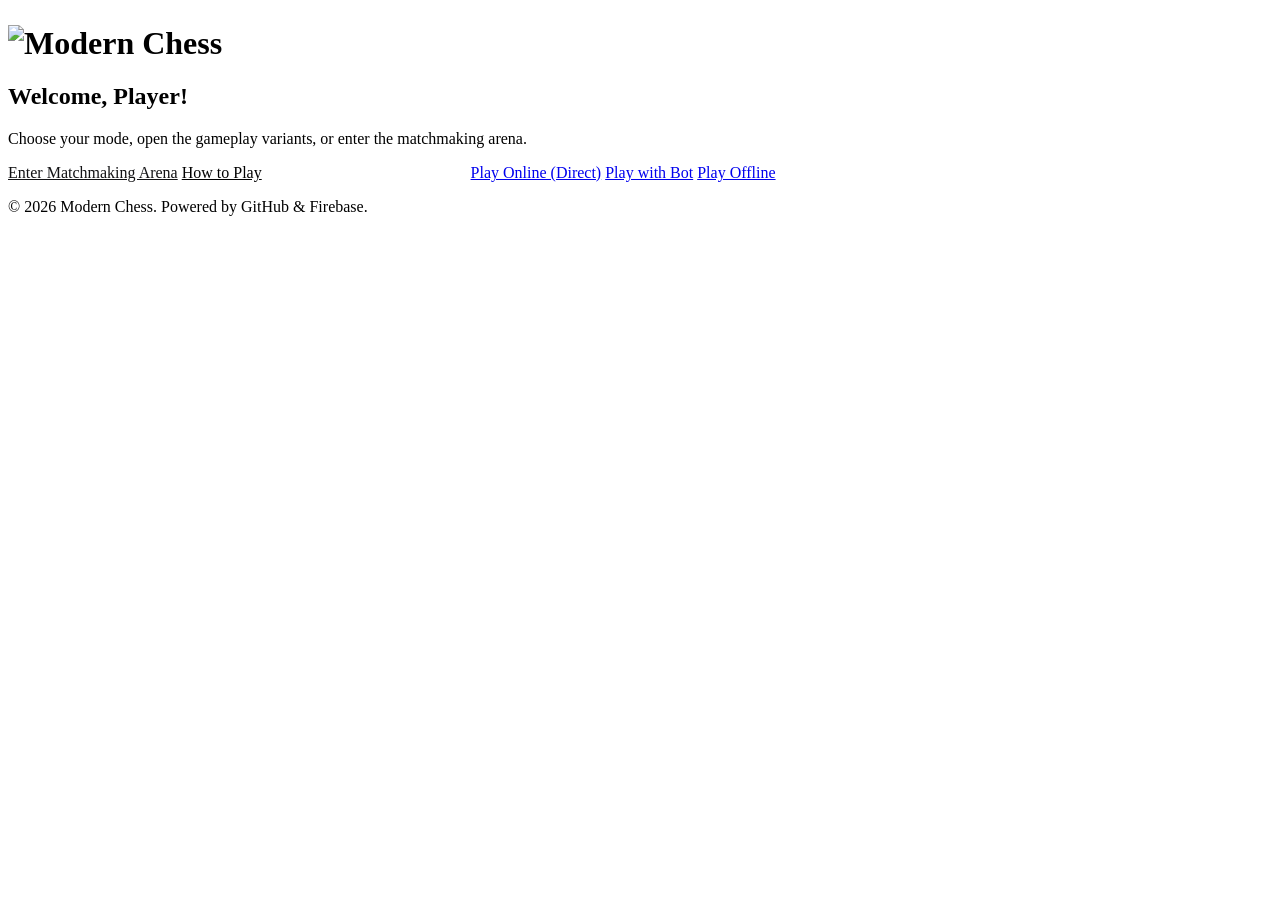
==== index.html @ c065ce04 "Update index.html" ====
<!DOCTYPE html>
<html lang="en">
<head>
    <meta charset="UTF-8">
    <meta name="viewport" content="width=device-width, initial-scale=1.0">
    <title>Modern Chess Hub</title>
    <link rel="stylesheet" href="style.css">
    <link href="https://fonts.googleapis.com/css2?family=Press+Start+2P&family=Poppins:wght@400;600;700&display=swap" rel="stylesheet">
</head>
<body>

    <div class="container" style="max-width: 800px;">
        <!-- Header / Navigation -->
        <header>
            <h1 class="logo">
                <img src="https://raw.githubusercontent.com/ModernChess/assets-images/main/mchess.png" alt="Modern Chess" style="height: 35px; vertical-align: middle; object-fit: contain;">
            </h1>
        </header>

        <!-- Main Content Area -->
        <main>
            <section id="home-section" class="tab-content active">
                <div class="welcome-box">
                    <h2 id="homeWelcomeTitle">Welcome, Player!</h2>
                    <p>Choose your mode, open the gameplay variants, or enter the matchmaking arena.</p>
                    
                    <!-- Designated Game Links & Store Link (Includes How to Play pointing to tutorial.html) -->
                    <div class="cta-buttons">
                        <a href="game.html" class="btn primary-btn" style="background: var(--secondary); color: #121214;">Enter Matchmaking Arena</a>
                        <a href="tutorial.html" class="btn outline-btn" style="border-color: var(--secondary); color: var(--secondary);">How to Play</a>
                        <a href="shop.html" class="btn primary-btn" style="background: var(--primary); color: #fff;">Buy Game Boards (New Store)</a>
                        <a href="https://modernchess.github.io/online" target="_blank" class="btn outline-btn">Play Online (Direct)</a>
                        <a href="https://modernchess.github.io/bot" target="_blank" class="btn outline-btn">Play with Bot</a>
                        <a href="https://modernchess.github.io/offline" target="_blank" class="btn outline-btn">Play Offline</a>
                    </div>
                </div>
            </section>
        </main>

        <footer>
            <p>&copy; 2026 Modern Chess. Powered by GitHub & Firebase.</p>
        </footer>
    </div>

    <!-- Advanced Floating Logger System Integration -->
    <script type="module" src="logger.js"></script>

    <!-- Session Script -->
    <script>
        document.addEventListener('DOMContentLoaded', () => {
            const savedUser = localStorage.getItem('arena_chess_user');
            const savedAvatar = localStorage.getItem('arena_chess_avatar') || '😀';
            const welcomeTitle = document.getElementById('homeWelcomeTitle');

            if (savedUser && welcomeTitle) {
                welcomeTitle.innerHTML = `Welcome, <span style="vertical-align: middle; margin-right: 2px;">${savedAvatar}</span> ${savedUser}!`;
            }
        });
    </script>
</body>
</html>
---- style.css ----
bdbdhddhh
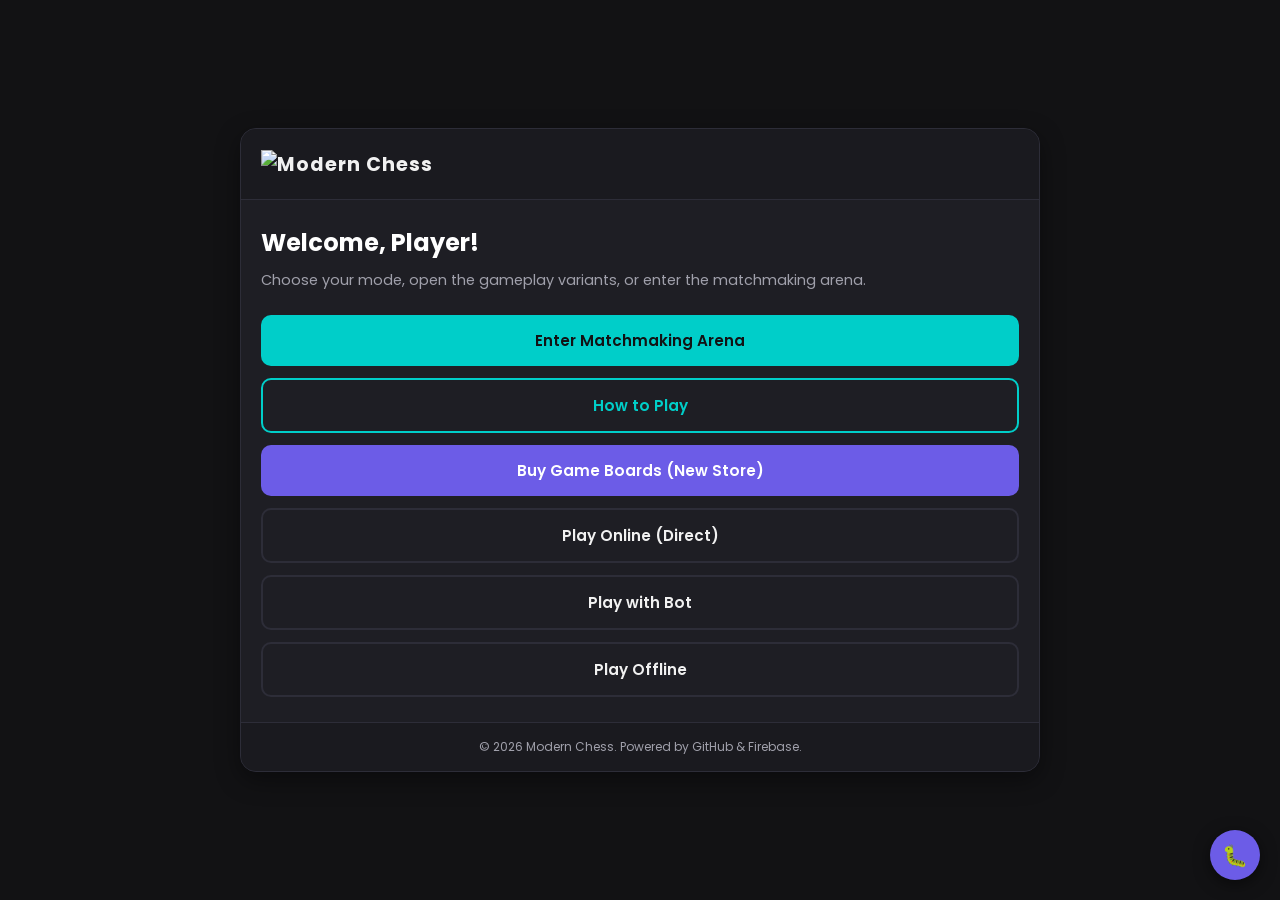
==== commit b4dad16a: "Update index.html" ====
--- a/index.html
+++ b/index.html
@@ -30,8 +30,8 @@
                         <a href="tutorial.html" class="btn outline-btn" style="border-color: var(--secondary); color: var(--secondary);">How to Play</a>
                         <a href="shop.html" class="btn primary-btn" style="background: var(--primary); color: #fff;">Buy Game Boards (New Store)</a>
                         <a href="https://modernchess.github.io/online" target="_blank" class="btn outline-btn">Play Online (Direct)</a>
-                        <a href="https://modernchess.github.io/bot" target="_blank" class="btn outline-btn">Play with Bot</a>
-                        <a href="https://modernchess.github.io/offline" target="_blank" class="btn outline-btn">Play Offline</a>
+                        <a href="https://modernchess.github.io/bot1" target="_blank" class="btn outline-btn">Play with Bot</a>
+                        <a href="https://modernchess.github.io/new" target="_blank" class="btn outline-btn">Play Offline</a>
                     </div>
                 </div>
             </section>
--- a/style.css
+++ b/style.css
@@ -1 +1,264 @@
-bdbdhddhh+/* CSS Reset & Variables */
+* {
+    margin: 0;
+    padding: 0;
+    box-sizing: border-box;
+    font-family: 'Poppins', sans-serif;
+}
+
+:root {
+    --bg-color: #121214;
+    --card-bg: #1e1e24;
+    --text-color: #f1f1f1;
+    --text-muted: #a0a0ab;
+    --primary: #6c5ce7;
+    --primary-hover: #5b4cc4;
+    --secondary: #00cec9;
+    --accent: #ff7675;
+    --border-color: #2d2d38;
+}
+
+body {
+    background-color: var(--bg-color);
+    color: var(--text-color);
+    min-height: 100vh;
+    display: flex;
+    justify-content: center;
+    align-items: center;
+    padding: 15px;
+}
+
+.container {
+    width: 100%;
+    max-width: 480px; /* Perfect for mobile and framed desktop */
+    background: var(--card-bg);
+    border-radius: 16px;
+    box-shadow: 0 8px 24px rgba(0, 0, 0, 0.4);
+    border: 1px solid var(--border-color);
+    display: flex;
+    flex-direction: column;
+    overflow: hidden;
+    position: relative;
+}
+
+/* Header & Navigation */
+header {
+    display: flex;
+    justify-content: space-between;
+    align-items: center;
+    padding: 20px;
+    border-bottom: 1px solid var(--border-color);
+    background: rgba(25, 25, 30, 0.8);
+}
+
+.logo {
+    font-size: 1.2rem;
+    font-weight: 700;
+    letter-spacing: 1px;
+}
+
+.logo span {
+    color: var(--primary);
+}
+
+/* Collapsible Hamburger Menu */
+.menu-container {
+    position: relative;
+}
+
+.menu-toggle {
+    background: none;
+    border: none;
+    color: var(--text-color);
+    font-size: 1.5rem;
+    cursor: pointer;
+    padding: 5px 10px;
+    border-radius: 8px;
+    background-color: rgba(255, 255, 30, 0.05);
+    transition: background 0.2s;
+}
+
+.menu-toggle:active {
+    background-color: rgba(255, 255, 255, 0.15);
+}
+
+.dropdown-menu {
+    position: absolute;
+    top: 45px;
+    right: 0;
+    background: var(--card-bg);
+    border: 1px solid var(--border-color);
+    border-radius: 10px;
+    box-shadow: 0 6px 16px rgba(0, 0, 0, 0.5);
+    width: 160px;
+    display: none; /* Hidden by default */
+    flex-direction: column;
+    padding: 8px;
+    z-index: 100;
+}
+
+.dropdown-menu.show {
+    display: flex; /* Triggered via JS toggle class */
+}
+
+.nav-btn {
+    background: none;
+    border: none;
+    color: var(--text-muted);
+    text-align: left;
+    padding: 10px 12px;
+    font-size: 0.95rem;
+    font-weight: 500;
+    border-radius: 6px;
+    cursor: pointer;
+    transition: all 0.2s;
+}
+
+.nav-btn:hover, .nav-btn.active {
+    background: var(--primary);
+    color: #fff;
+}
+
+/* Main Sections / Tabs */
+main {
+    padding: 25px 20px;
+    flex-grow: 1;
+}
+
+.tab-content {
+    display: none; /* Hidden by default */
+}
+
+.tab-content.active {
+    display: block; /* Shown when active */
+    animation: fadeIn 0.3s ease-in-out;
+}
+
+@keyframes fadeIn {
+    from { opacity: 0; transform: translateY(5px); }
+    to { opacity: 1; transform: translateY(0); }
+}
+
+/* Welcome Box & Buttons */
+.welcome-box h2 {
+    font-size: 1.5rem;
+    margin-bottom: 10px;
+    color: #fff;
+}
+
+.welcome-box p {
+    color: var(--text-muted);
+    font-size: 0.9rem;
+    margin-bottom: 25px;
+    line-height: 1.4;
+}
+
+.cta-buttons {
+    display: flex;
+    flex-direction: column;
+    gap: 12px;
+}
+
+/* Common Button Styles */
+.btn {
+    display: block;
+    width: 100%;
+    padding: 14px;
+    text-align: center;
+    border-radius: 10px;
+    font-weight: 600;
+    text-decoration: none;
+    font-size: 0.95rem;
+    cursor: pointer;
+    transition: transform 0.1s, background-color 0.2s;
+    border: none;
+}
+
+.btn:active {
+    transform: scale(0.98);
+}
+
+.primary-btn {
+    background-color: var(--primary);
+    color: #fff;
+}
+
+.primary-btn:hover {
+    background-color: var(--primary-hover);
+}
+
+.secondary-btn {
+    background-color: var(--secondary);
+    color: #121214;
+}
+
+.outline-btn {
+    background-color: transparent;
+    border: 2px solid var(--border-color);
+    color: var(--text-color);
+}
+
+.outline-btn:hover {
+    border-color: var(--text-muted);
+}
+
+/* Rules Section */
+.rules-box h2 {
+    font-size: 1.3rem;
+    margin-bottom: 15px;
+}
+
+.rules-list {
+    list-style: none;
+    display: flex;
+    flex-direction: column;
+    gap: 10px;
+    margin-bottom: 20px;
+}
+
+.rules-list li {
+    display: flex;
+    align-items: flex-start;
+    gap: 10px;
+    color: var(--text-muted);
+    font-size: 0.9rem;
+    line-height: 1.4;
+}
+
+.rules-list li span {
+    background: rgba(108, 92, 231, 0.2);
+    color: var(--primary);
+    width: 22px;
+    height: 22px;
+    border-radius: 50%;
+    display: flex;
+    align-items: center;
+    justify-content: center;
+    font-size: 0.75rem;
+    font-weight: bold;
+    flex-shrink: 0;
+}
+
+/* Video Wrapper */
+.video-container h3 {
+    font-size: 1rem;
+    margin-bottom: 8px;
+    color: var(--text-color);
+}
+
+.video-wrapper video {
+    width: 100%;
+    border-radius: 8px;
+    border: 1px solid var(--border-color);
+    background: #000;
+}
+
+/* Footer */
+footer {
+    text-align: center;
+    padding: 15px;
+    font-size: 0.75rem;
+    color: var(--text-muted);
+    border-top: 1px solid var(--border-color);
+    background: rgba(25, 25, 30, 0.8);
+}
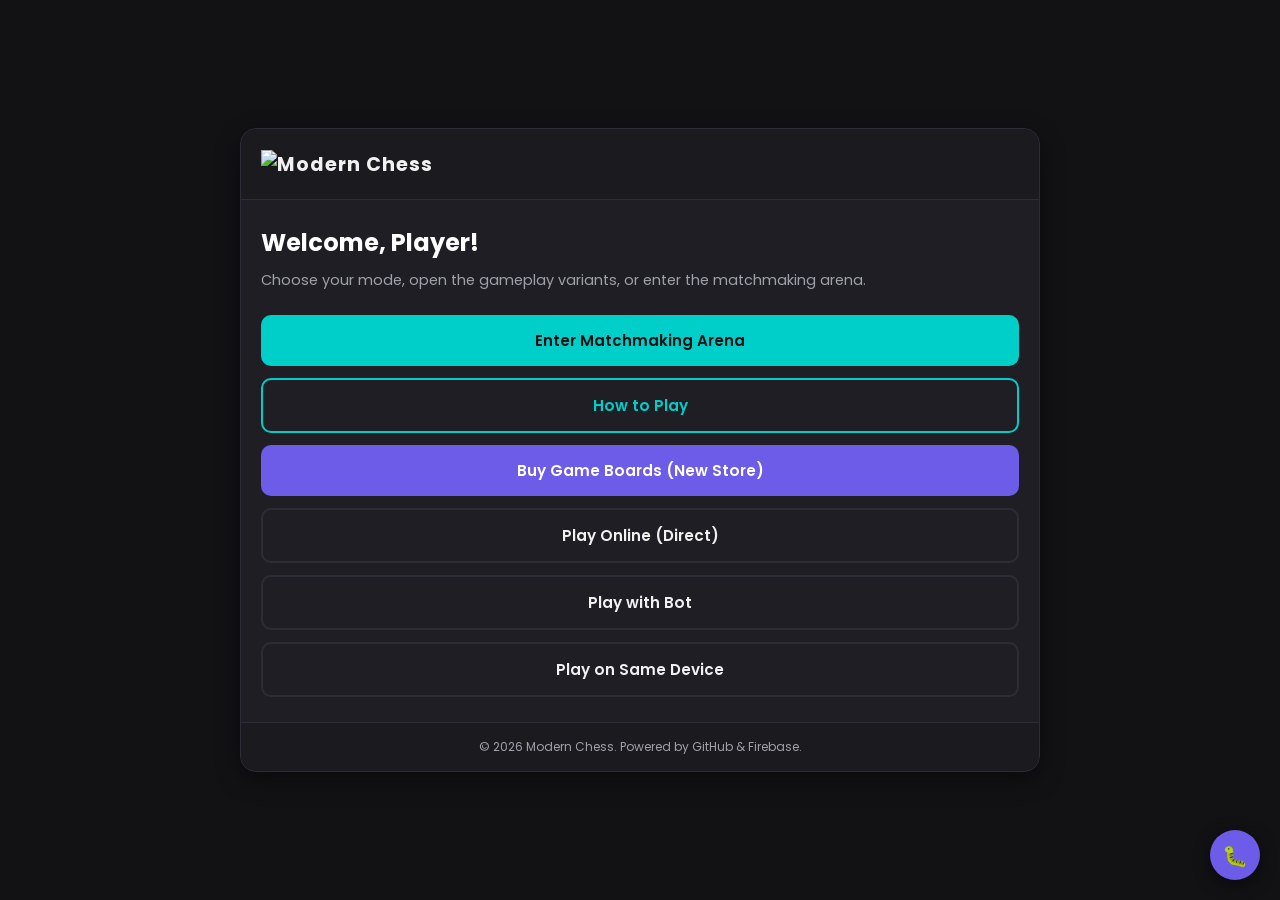
==== commit a1970b6f: "Update index.html" ====
--- a/index.html
+++ b/index.html
@@ -31,7 +31,7 @@
                         <a href="shop.html" class="btn primary-btn" style="background: var(--primary); color: #fff;">Buy Game Boards (New Store)</a>
                         <a href="https://modernchess.github.io/online" target="_blank" class="btn outline-btn">Play Online (Direct)</a>
                         <a href="https://modernchess.github.io/bot1" target="_blank" class="btn outline-btn">Play with Bot</a>
-                        <a href="https://modernchess.github.io/new" target="_blank" class="btn outline-btn">Play Offline</a>
+                        <a href="https://modernchess.github.io/new" target="_blank" class="btn outline-btn">Play on Same Device</a>
                     </div>
                 </div>
             </section>
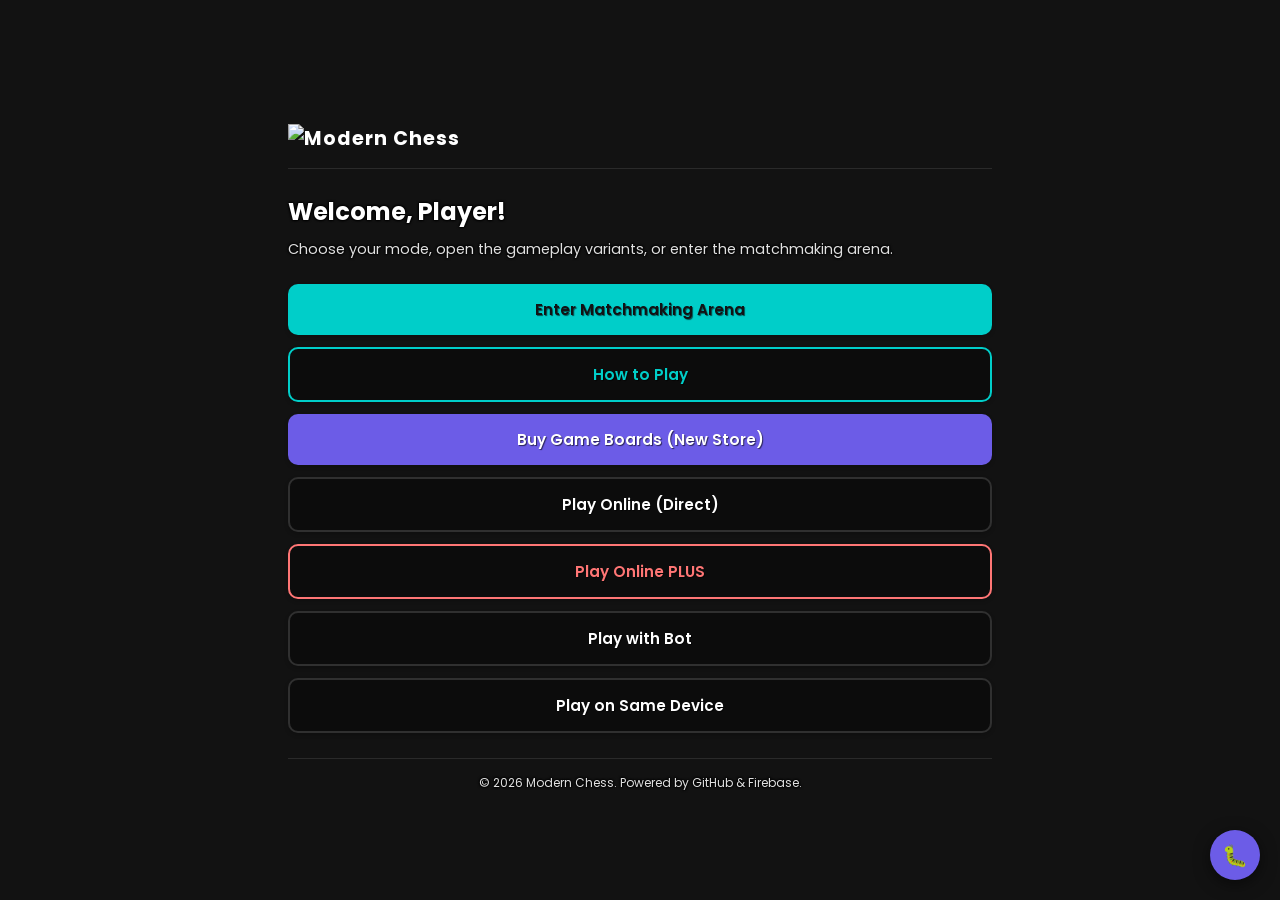
==== commit d39e911a: "Update index.html" ====
--- a/index.html
+++ b/index.html
@@ -30,6 +30,7 @@
                         <a href="tutorial.html" class="btn outline-btn" style="border-color: var(--secondary); color: var(--secondary);">How to Play</a>
                         <a href="shop.html" class="btn primary-btn" style="background: var(--primary); color: #fff;">Buy Game Boards (New Store)</a>
                         <a href="https://modernchess.github.io/online" target="_blank" class="btn outline-btn">Play Online (Direct)</a>
+                        <a href="https://modernchess.github.io/onlineplus" target="_blank" class="btn outline-btn" style="border-color: var(--accent); color: var(--accent);">Play Online PLUS</a>
                         <a href="https://modernchess.github.io/bot1" target="_blank" class="btn outline-btn">Play with Bot</a>
                         <a href="https://modernchess.github.io/new" target="_blank" class="btn outline-btn">Play on Same Device</a>
                     </div>
--- a/style.css
+++ b/style.css
@@ -7,15 +7,22 @@
 }
 
 :root {
-    --bg-color: #121214;
+    --bg-color: #121212;
     --card-bg: #1e1e24;
-    --text-color: #f1f1f1;
-    --text-muted: #a0a0ab;
+    --text-color: #ffffff;
+    --text-muted: #e0e0e0;
     --primary: #6c5ce7;
     --primary-hover: #5b4cc4;
     --secondary: #00cec9;
     --accent: #ff7675;
-    --border-color: #2d2d38;
+    --border-color: transparent;
+    
+    /* UI Background & Immersive Background Assets */
+    --repo-base-url: 'https://raw.githubusercontent.com/ModernChess/assets-images/main/';
+    --bg-image: url('https://raw.githubusercontent.com/ModernChess/assets-images/main/background.jpg'); 
+    --ui-bg-image: url('https://raw.githubusercontent.com/ModernChess/assets-images/main/uiback.png');
+    
+    --text-shadow: 1px 1px 2px rgba(0, 0, 0, 0.8), -1px -1px 2px rgba(0, 0, 0, 0.8), 1px -1px 2px rgba(0, 0, 0, 0.8), -1px 1px 2px rgba(0, 0, 0, 0.8);
 }
 
 body {
@@ -26,19 +33,50 @@
     justify-content: center;
     align-items: center;
     padding: 15px;
+    position: relative;
+    overflow-x: hidden;
+}
+
+/* Immersive Background Blur & Gradient Overlay */
+body::before {
+    content: '';
+    position: fixed;
+    top: 0;
+    left: 0;
+    width: 100vw;
+    height: 100vh;
+    background: linear-gradient(rgba(18, 18, 18, 0.5), rgba(18, 18, 18, 0.5)), var(--bg-image);
+    background-size: cover;
+    background-position: center;
+    background-repeat: no-repeat;
+    filter: blur(5px);
+    transform: scale(1.05);
+    z-index: -1;
 }
 
 .container {
     width: 100%;
-    max-width: 480px; /* Perfect for mobile and framed desktop */
-    background: var(--card-bg);
+    max-width: 480px; 
+    background: var(--ui-bg-image);
+    background-size: 100% 100%;
+    background-position: center;
+    background-repeat: no-repeat;
     border-radius: 16px;
-    box-shadow: 0 8px 24px rgba(0, 0, 0, 0.4);
-    border: 1px solid var(--border-color);
+    box-shadow: none; /* Removed shadow outline to clear glass-like artifacting */
+    border: none;
     display: flex;
     flex-direction: column;
     overflow: hidden;
     position: relative;
+    padding: 24px;
+}
+
+@media (min-width: 1024px) {
+    .container {
+        max-width: 650px;
+        padding: 40px 48px;
+        border-radius: 20px;
+    }
 }
 
 /* Header & Navigation */
@@ -46,9 +84,10 @@
     display: flex;
     justify-content: space-between;
     align-items: center;
-    padding: 20px;
-    border-bottom: 1px solid var(--border-color);
-    background: rgba(25, 25, 30, 0.8);
+    padding: 15px 0;
+    border-bottom: 1px solid rgba(255, 255, 255, 0.1);
+    background: transparent;
+    margin-bottom: 15px;
 }
 
 .logo {
@@ -67,14 +106,13 @@
 }
 
 .menu-toggle {
-    background: none;
+    background: rgba(255, 255, 255, 0.05);
     border: none;
     color: var(--text-color);
     font-size: 1.5rem;
     cursor: pointer;
     padding: 5px 10px;
     border-radius: 8px;
-    background-color: rgba(255, 255, 30, 0.05);
     transition: background 0.2s;
 }
 
@@ -86,19 +124,19 @@
     position: absolute;
     top: 45px;
     right: 0;
-    background: var(--card-bg);
-    border: 1px solid var(--border-color);
+    background: rgba(20, 20, 24, 0.95);
+    border: 1px solid rgba(255, 255, 255, 0.1);
     border-radius: 10px;
     box-shadow: 0 6px 16px rgba(0, 0, 0, 0.5);
     width: 160px;
-    display: none; /* Hidden by default */
+    display: none; 
     flex-direction: column;
     padding: 8px;
     z-index: 100;
 }
 
 .dropdown-menu.show {
-    display: flex; /* Triggered via JS toggle class */
+    display: flex; 
 }
 
 .nav-btn {
@@ -121,16 +159,16 @@
 
 /* Main Sections / Tabs */
 main {
-    padding: 25px 20px;
+    padding: 10px 0;
     flex-grow: 1;
 }
 
 .tab-content {
-    display: none; /* Hidden by default */
+    display: none; 
 }
 
 .tab-content.active {
-    display: block; /* Shown when active */
+    display: block; 
     animation: fadeIn 0.3s ease-in-out;
 }
 
@@ -143,7 +181,8 @@
 .welcome-box h2 {
     font-size: 1.5rem;
     margin-bottom: 10px;
-    color: #fff;
+    color: var(--text-color);
+    text-shadow: var(--text-shadow);
 }
 
 .welcome-box p {
@@ -151,6 +190,7 @@
     font-size: 0.9rem;
     margin-bottom: 25px;
     line-height: 1.4;
+    text-shadow: var(--text-shadow);
 }
 
 .cta-buttons {
@@ -172,6 +212,8 @@
     cursor: pointer;
     transition: transform 0.1s, background-color 0.2s;
     border: none;
+    text-shadow: 1px 1px 1px rgba(0, 0, 0, 0.6);
+    box-shadow: 0 2px 4px rgba(0, 0, 0, 0.2);
 }
 
 .btn:active {
@@ -193,19 +235,22 @@
 }
 
 .outline-btn {
-    background-color: transparent;
-    border: 2px solid var(--border-color);
+    background-color: rgba(0, 0, 0, 0.3);
+    border: 2px solid rgba(255, 255, 255, 0.15);
     color: var(--text-color);
 }
 
 .outline-btn:hover {
     border-color: var(--text-muted);
+    background-color: rgba(0, 0, 0, 0.5);
 }
 
 /* Rules Section */
 .rules-box h2 {
     font-size: 1.3rem;
     margin-bottom: 15px;
+    color: var(--text-color);
+    text-shadow: var(--text-shadow);
 }
 
 .rules-list {
@@ -223,6 +268,7 @@
     color: var(--text-muted);
     font-size: 0.9rem;
     line-height: 1.4;
+    text-shadow: var(--text-shadow);
 }
 
 .rules-list li span {
@@ -244,21 +290,24 @@
     font-size: 1rem;
     margin-bottom: 8px;
     color: var(--text-color);
+    text-shadow: var(--text-shadow);
 }
 
 .video-wrapper video {
     width: 100%;
     border-radius: 8px;
-    border: 1px solid var(--border-color);
+    border: 1px solid rgba(255, 255, 255, 0.15);
     background: #000;
 }
 
 /* Footer */
 footer {
     text-align: center;
-    padding: 15px;
+    padding: 15px 0 0 0;
     font-size: 0.75rem;
     color: var(--text-muted);
-    border-top: 1px solid var(--border-color);
-    background: rgba(25, 25, 30, 0.8);
-}+    border-top: 1px solid rgba(255, 255, 255, 0.1);
+    background: transparent;
+    margin-top: 15px;
+    text-shadow: var(--text-shadow);
+}
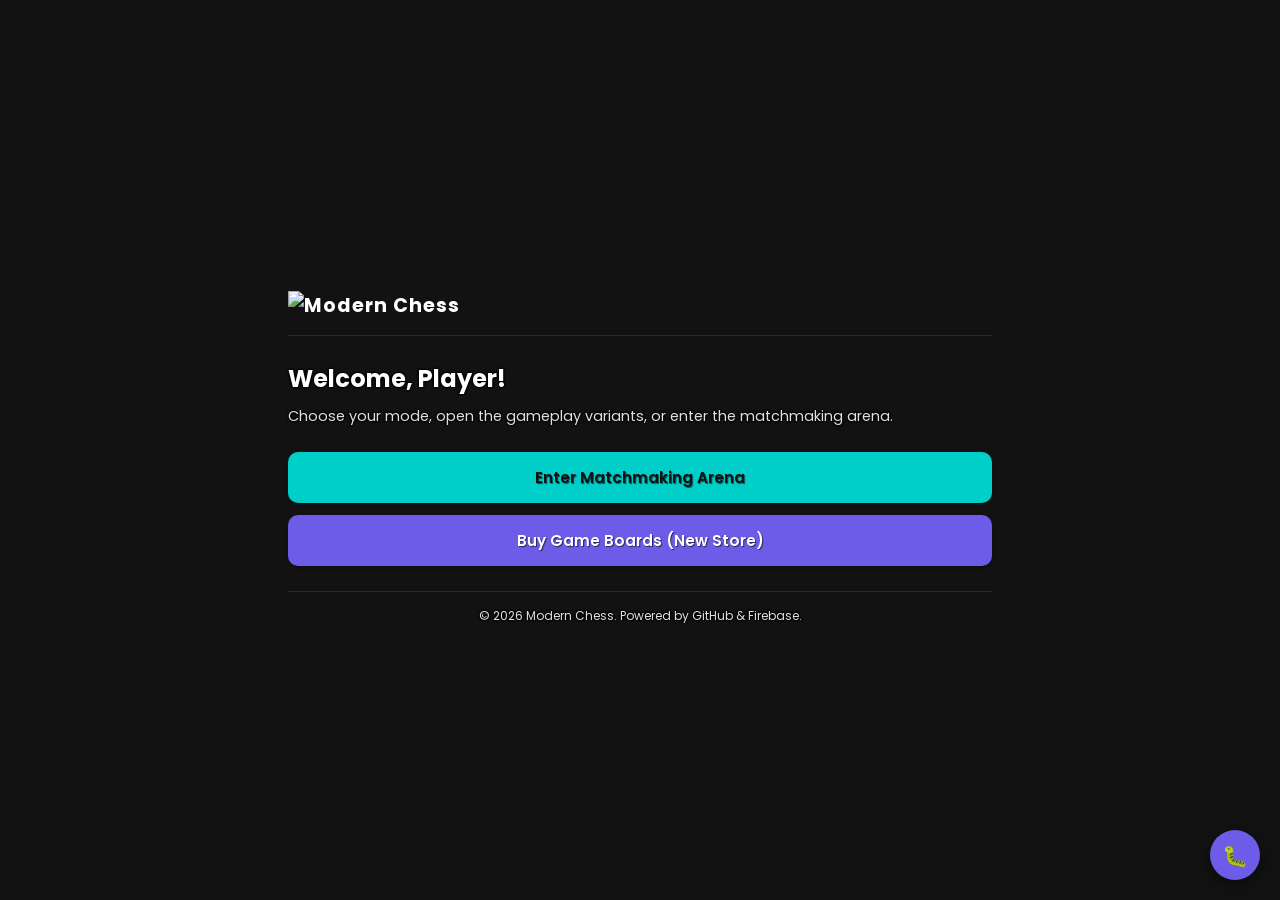
==== commit 55a56426: "Update index.html" ====
--- a/index.html
+++ b/index.html
@@ -24,15 +24,10 @@
                     <h2 id="homeWelcomeTitle">Welcome, Player!</h2>
                     <p>Choose your mode, open the gameplay variants, or enter the matchmaking arena.</p>
                     
-                    <!-- Designated Game Links & Store Link (Includes How to Play pointing to tutorial.html) -->
+                    <!-- Designated Game Links & Store Link -->
                     <div class="cta-buttons">
                         <a href="game.html" class="btn primary-btn" style="background: var(--secondary); color: #121214;">Enter Matchmaking Arena</a>
-                        <a href="tutorial.html" class="btn outline-btn" style="border-color: var(--secondary); color: var(--secondary);">How to Play</a>
                         <a href="shop.html" class="btn primary-btn" style="background: var(--primary); color: #fff;">Buy Game Boards (New Store)</a>
-                        <a href="https://modernchess.github.io/online" target="_blank" class="btn outline-btn">Play Online (Direct)</a>
-                        <a href="https://modernchess.github.io/onlineplus" target="_blank" class="btn outline-btn" style="border-color: var(--accent); color: var(--accent);">Play Online PLUS</a>
-                        <a href="https://modernchess.github.io/bot1" target="_blank" class="btn outline-btn">Play with Bot</a>
-                        <a href="https://modernchess.github.io/new" target="_blank" class="btn outline-btn">Play on Same Device</a>
                     </div>
                 </div>
             </section>
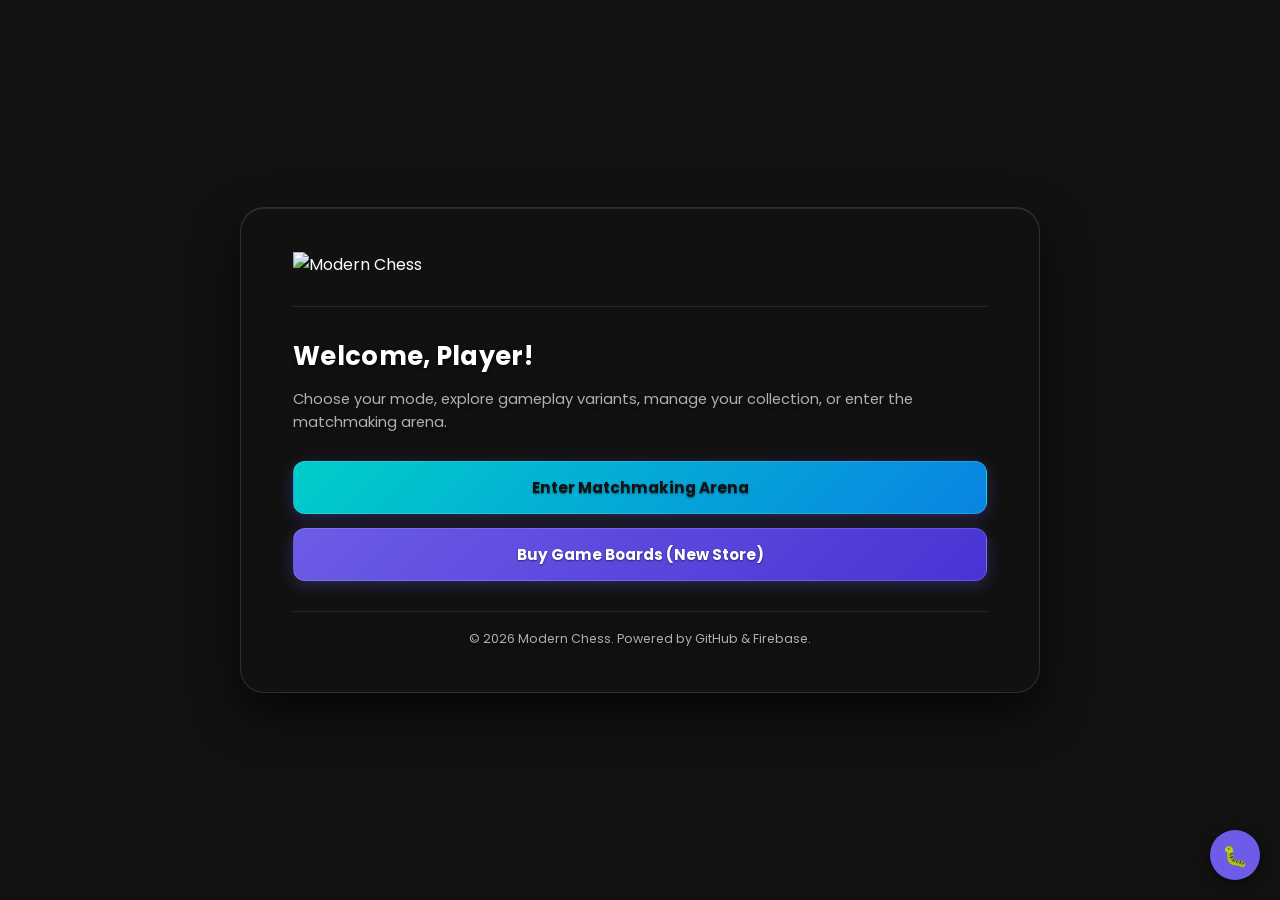
==== commit 021b65df: "Update index.html" ====
--- a/index.html
+++ b/index.html
@@ -4,17 +4,18 @@
     <meta charset="UTF-8">
     <meta name="viewport" content="width=device-width, initial-scale=1.0">
     <title>Modern Chess Hub</title>
+    <!-- Linked to style.css as requested -->
     <link rel="stylesheet" href="style.css">
-    <link href="https://fonts.googleapis.com/css2?family=Press+Start+2P&family=Poppins:wght@400;600;700&display=swap" rel="stylesheet">
+    <link href="https://fonts.googleapis.com/css2?family=Fredoka:wght@400;600;700&family=Poppins:wght@400;600;700&display=swap" rel="stylesheet">
 </head>
 <body>
 
     <div class="container" style="max-width: 800px;">
-        <!-- Header / Navigation -->
+        <!-- Header / Navigation (Plus badge removed) -->
         <header>
-            <h1 class="logo">
-                <img src="https://raw.githubusercontent.com/ModernChess/assets-images/main/mchess.png" alt="Modern Chess" style="height: 35px; vertical-align: middle; object-fit: contain;">
-            </h1>
+            <div style="display: flex; align-items: center; gap: 12px;">
+                <img src="https://raw.githubusercontent.com/ModernChess/assets-images/main/mchess.png" alt="Modern Chess" style="height: 38px; vertical-align: middle; object-fit: contain; filter: drop-shadow(0 2px 8px rgba(0,0,0,0.5);">
+            </div>
         </header>
 
         <!-- Main Content Area -->
@@ -22,12 +23,12 @@
             <section id="home-section" class="tab-content active">
                 <div class="welcome-box">
                     <h2 id="homeWelcomeTitle">Welcome, Player!</h2>
-                    <p>Choose your mode, open the gameplay variants, or enter the matchmaking arena.</p>
+                    <p>Choose your mode, explore gameplay variants, manage your collection, or enter the matchmaking arena.</p>
                     
                     <!-- Designated Game Links & Store Link -->
                     <div class="cta-buttons">
-                        <a href="game.html" class="btn primary-btn" style="background: var(--secondary); color: #121214;">Enter Matchmaking Arena</a>
-                        <a href="shop.html" class="btn primary-btn" style="background: var(--primary); color: #fff;">Buy Game Boards (New Store)</a>
+                        <a href="game.html" class="btn primary-btn" style="background: var(--secondary-gradient); color: #121214; font-weight: 700;">Enter Matchmaking Arena</a>
+                        <a href="shop.html" class="btn primary-btn" style="background: var(--primary-gradient); color: #fff; font-weight: 700;">Buy Game Boards (New Store)</a>
                     </div>
                 </div>
             </section>
--- a/style.css
+++ b/style.css
@@ -3,26 +3,46 @@
     margin: 0;
     padding: 0;
     box-sizing: border-box;
-    font-family: 'Poppins', sans-serif;
+    font-family: 'Poppins', 'Fredoka', sans-serif;
 }
 
 :root {
     --bg-color: #121212;
-    --card-bg: #1e1e24;
+    --card-bg: rgba(18, 18, 18, 0.65);
     --text-color: #ffffff;
-    --text-muted: #e0e0e0;
+    --text-muted: #b0b0b0;
     --primary: #6c5ce7;
     --primary-hover: #5b4cc4;
+    --primary-gradient: linear-gradient(135deg, #6c5ce7, #4834d4);
     --secondary: #00cec9;
+    --secondary-gradient: linear-gradient(135deg, #00cec9, #0984e3);
     --accent: #ff7675;
-    --border-color: transparent;
+    --border-color: rgba(255, 255, 255, 0.12);
     
     /* UI Background & Immersive Background Assets */
     --repo-base-url: 'https://raw.githubusercontent.com/ModernChess/assets-images/main/';
     --bg-image: url('https://raw.githubusercontent.com/ModernChess/assets-images/main/background.jpg'); 
     --ui-bg-image: url('https://raw.githubusercontent.com/ModernChess/assets-images/main/uiback.png');
     
-    --text-shadow: 1px 1px 2px rgba(0, 0, 0, 0.8), -1px -1px 2px rgba(0, 0, 0, 0.8), 1px -1px 2px rgba(0, 0, 0, 0.8), -1px 1px 2px rgba(0, 0, 0, 0.8);
+    --text-shadow: 0 2px 4px rgba(0, 0, 0, 0.6);
+}
+
+/* Custom Sleek Scrollbars */
+::-webkit-scrollbar {
+    width: 6px;
+    height: 6px;
+}
+::-webkit-scrollbar-track {
+    background: rgba(0, 0, 0, 0.2);
+    border-radius: 3px;
+}
+::-webkit-scrollbar-thumb {
+    background: rgba(255, 255, 255, 0.25);
+    border-radius: 3px;
+    transition: background 0.2s ease;
+}
+::-webkit-scrollbar-thumb:hover {
+    background: rgba(255, 255, 255, 0.4);
 }
 
 body {
@@ -32,7 +52,7 @@
     display: flex;
     justify-content: center;
     align-items: center;
-    padding: 15px;
+    padding: 20px;
     position: relative;
     overflow-x: hidden;
 }
@@ -49,7 +69,7 @@
     background-size: cover;
     background-position: center;
     background-repeat: no-repeat;
-    filter: blur(5px);
+    filter: blur(8px);
     transform: scale(1.05);
     z-index: -1;
 }
@@ -57,25 +77,27 @@
 .container {
     width: 100%;
     max-width: 480px; 
-    background: var(--ui-bg-image);
+    background: rgba(18, 18, 18, 0.75) !important;
+    backdrop-filter: blur(16px);
+    -webkit-backdrop-filter: blur(16px);
     background-size: 100% 100%;
     background-position: center;
     background-repeat: no-repeat;
-    border-radius: 16px;
-    box-shadow: none; /* Removed shadow outline to clear glass-like artifacting */
-    border: none;
+    border-radius: 20px;
+    box-shadow: 0 20px 50px rgba(0, 0, 0, 0.7), inset 0 1px 0 rgba(255, 255, 255, 0.1) !important;
+    border: 1px solid var(--border-color);
     display: flex;
     flex-direction: column;
     overflow: hidden;
     position: relative;
-    padding: 24px;
+    padding: 28px;
 }
 
 @media (min-width: 1024px) {
     .container {
         max-width: 650px;
-        padding: 40px 48px;
-        border-radius: 20px;
+        padding: 44px 52px;
+        border-radius: 24px;
     }
 }
 
@@ -84,10 +106,10 @@
     display: flex;
     justify-content: space-between;
     align-items: center;
-    padding: 15px 0;
+    padding-bottom: 16px;
     border-bottom: 1px solid rgba(255, 255, 255, 0.1);
     background: transparent;
-    margin-bottom: 15px;
+    margin-bottom: 20px;
 }
 
 .logo {
@@ -100,63 +122,6 @@
     color: var(--primary);
 }
 
-/* Collapsible Hamburger Menu */
-.menu-container {
-    position: relative;
-}
-
-.menu-toggle {
-    background: rgba(255, 255, 255, 0.05);
-    border: none;
-    color: var(--text-color);
-    font-size: 1.5rem;
-    cursor: pointer;
-    padding: 5px 10px;
-    border-radius: 8px;
-    transition: background 0.2s;
-}
-
-.menu-toggle:active {
-    background-color: rgba(255, 255, 255, 0.15);
-}
-
-.dropdown-menu {
-    position: absolute;
-    top: 45px;
-    right: 0;
-    background: rgba(20, 20, 24, 0.95);
-    border: 1px solid rgba(255, 255, 255, 0.1);
-    border-radius: 10px;
-    box-shadow: 0 6px 16px rgba(0, 0, 0, 0.5);
-    width: 160px;
-    display: none; 
-    flex-direction: column;
-    padding: 8px;
-    z-index: 100;
-}
-
-.dropdown-menu.show {
-    display: flex; 
-}
-
-.nav-btn {
-    background: none;
-    border: none;
-    color: var(--text-muted);
-    text-align: left;
-    padding: 10px 12px;
-    font-size: 0.95rem;
-    font-weight: 500;
-    border-radius: 6px;
-    cursor: pointer;
-    transition: all 0.2s;
-}
-
-.nav-btn:hover, .nav-btn.active {
-    background: var(--primary);
-    color: #fff;
-}
-
 /* Main Sections / Tabs */
 main {
     padding: 10px 0;
@@ -169,145 +134,100 @@
 
 .tab-content.active {
     display: block; 
-    animation: fadeIn 0.3s ease-in-out;
+    animation: fadeIn 0.3s cubic-bezier(0.4, 0, 0.2, 1);
 }
 
 @keyframes fadeIn {
-    from { opacity: 0; transform: translateY(5px); }
+    from { opacity: 0; transform: translateY(8px); }
     to { opacity: 1; transform: translateY(0); }
 }
 
 /* Welcome Box & Buttons */
 .welcome-box h2 {
-    font-size: 1.5rem;
-    margin-bottom: 10px;
+    font-size: 1.6rem;
+    margin-bottom: 12px;
     color: var(--text-color);
     text-shadow: var(--text-shadow);
+    letter-spacing: 0.3px;
 }
 
 .welcome-box p {
     color: var(--text-muted);
-    font-size: 0.9rem;
-    margin-bottom: 25px;
-    line-height: 1.4;
+    font-size: 0.92rem;
+    margin-bottom: 28px;
+    line-height: 1.5;
     text-shadow: var(--text-shadow);
 }
 
 .cta-buttons {
     display: flex;
     flex-direction: column;
-    gap: 12px;
-}
-
-/* Common Button Styles */
+    gap: 14px;
+}
+
+/* Common Button Styles with Micro-Interactions */
 .btn {
     display: block;
     width: 100%;
     padding: 14px;
     text-align: center;
-    border-radius: 10px;
+    border-radius: 12px;
     font-weight: 600;
     text-decoration: none;
     font-size: 0.95rem;
     cursor: pointer;
-    transition: transform 0.1s, background-color 0.2s;
-    border: none;
-    text-shadow: 1px 1px 1px rgba(0, 0, 0, 0.6);
-    box-shadow: 0 2px 4px rgba(0, 0, 0, 0.2);
+    transition: all 0.2s cubic-bezier(0.4, 0, 0.2, 1);
+    border: 1px solid rgba(255, 255, 255, 0.15);
+    text-shadow: 0 1px 2px rgba(0, 0, 0, 0.5);
+    box-shadow: 0 4px 15px rgba(0, 0, 0, 0.3);
+}
+
+.btn:hover {
+    transform: translateY(-2px);
+    filter: brightness(1.1);
 }
 
 .btn:active {
-    transform: scale(0.98);
+    transform: translateY(1px);
 }
 
 .primary-btn {
-    background-color: var(--primary);
+    background: var(--primary-gradient);
     color: #fff;
-}
-
+    box-shadow: 0 4px 15px rgba(108, 92, 231, 0.3);
+}
 .primary-btn:hover {
-    background-color: var(--primary-hover);
+    box-shadow: 0 6px 20px rgba(108, 92, 231, 0.5);
 }
 
 .secondary-btn {
-    background-color: var(--secondary);
+    background: var(--secondary-gradient);
     color: #121214;
+    box-shadow: 0 4px 15px rgba(0, 206, 201, 0.3);
+}
+.secondary-btn:hover {
+    box-shadow: 0 6px 20px rgba(0, 206, 201, 0.5);
 }
 
 .outline-btn {
-    background-color: rgba(0, 0, 0, 0.3);
-    border: 2px solid rgba(255, 255, 255, 0.15);
+    background-color: rgba(0, 0, 0, 0.4);
+    border: 1px solid rgba(255, 255, 255, 0.15);
     color: var(--text-color);
 }
 
 .outline-btn:hover {
     border-color: var(--text-muted);
-    background-color: rgba(0, 0, 0, 0.5);
-}
-
-/* Rules Section */
-.rules-box h2 {
-    font-size: 1.3rem;
-    margin-bottom: 15px;
-    color: var(--text-color);
-    text-shadow: var(--text-shadow);
-}
-
-.rules-list {
-    list-style: none;
-    display: flex;
-    flex-direction: column;
-    gap: 10px;
-    margin-bottom: 20px;
-}
-
-.rules-list li {
-    display: flex;
-    align-items: flex-start;
-    gap: 10px;
-    color: var(--text-muted);
-    font-size: 0.9rem;
-    line-height: 1.4;
-    text-shadow: var(--text-shadow);
-}
-
-.rules-list li span {
-    background: rgba(108, 92, 231, 0.2);
-    color: var(--primary);
-    width: 22px;
-    height: 22px;
-    border-radius: 50%;
-    display: flex;
-    align-items: center;
-    justify-content: center;
-    font-size: 0.75rem;
-    font-weight: bold;
-    flex-shrink: 0;
-}
-
-/* Video Wrapper */
-.video-container h3 {
-    font-size: 1rem;
-    margin-bottom: 8px;
-    color: var(--text-color);
-    text-shadow: var(--text-shadow);
-}
-
-.video-wrapper video {
-    width: 100%;
-    border-radius: 8px;
-    border: 1px solid rgba(255, 255, 255, 0.15);
-    background: #000;
+    background-color: rgba(0, 0, 0, 0.6);
 }
 
 /* Footer */
 footer {
     text-align: center;
-    padding: 15px 0 0 0;
-    font-size: 0.75rem;
+    padding: 18px 0 0 0;
+    font-size: 0.78rem;
     color: var(--text-muted);
     border-top: 1px solid rgba(255, 255, 255, 0.1);
     background: transparent;
-    margin-top: 15px;
+    margin-top: 20px;
     text-shadow: var(--text-shadow);
 }
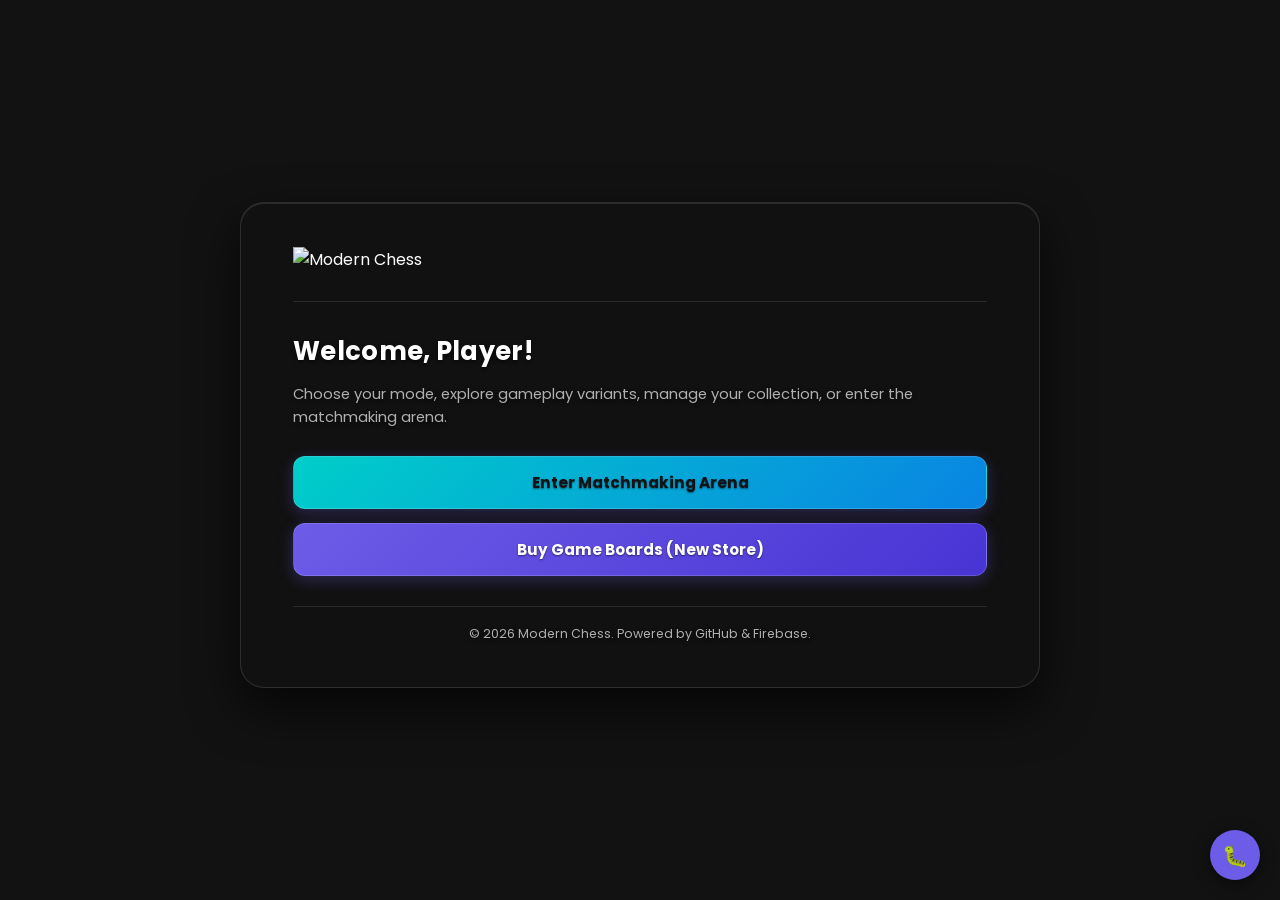
==== commit 94264915: "Update index.html" ====
--- a/index.html
+++ b/index.html
@@ -7,6 +7,11 @@
     <!-- Linked to style.css as requested -->
     <link rel="stylesheet" href="style.css">
     <link href="https://fonts.googleapis.com/css2?family=Fredoka:wght@400;600;700&family=Poppins:wght@400;600;700&display=swap" rel="stylesheet">
+    <style>
+        body {
+            padding: 10px 3px 20px 3px;
+        }
+    </style>
 </head>
 <body>
 
@@ -42,7 +47,7 @@
     <!-- Advanced Floating Logger System Integration -->
     <script type="module" src="logger.js"></script>
 
-    <!-- Session Script -->
+    <!-- Session Script with Custom Image & Emoji Avatar Support -->
     <script>
         document.addEventListener('DOMContentLoaded', () => {
             const savedUser = localStorage.getItem('arena_chess_user');
@@ -50,7 +55,11 @@
             const welcomeTitle = document.getElementById('homeWelcomeTitle');
 
             if (savedUser && welcomeTitle) {
-                welcomeTitle.innerHTML = `Welcome, <span style="vertical-align: middle; margin-right: 2px;">${savedAvatar}</span> ${savedUser}!`;
+                const avatarHTML = (savedAvatar.startsWith('data:image/') || savedAvatar.startsWith('http'))
+                    ? `<img src="${savedAvatar}" style="width: 28px; height: 28px; border-radius: 50%; object-fit: cover; vertical-align: middle; margin-right: 4px;">`
+                    : `<span style="vertical-align: middle; margin-right: 2px;">${savedAvatar}</span>`;
+
+                welcomeTitle.innerHTML = `Welcome, ${avatarHTML} ${savedUser}!`;
             }
         });
     </script>
--- a/style.css
+++ b/style.css
@@ -19,7 +19,6 @@
     --accent: #ff7675;
     --border-color: rgba(255, 255, 255, 0.12);
     
-    /* UI Background & Immersive Background Assets */
     --repo-base-url: 'https://raw.githubusercontent.com/ModernChess/assets-images/main/';
     --bg-image: url('https://raw.githubusercontent.com/ModernChess/assets-images/main/background.jpg'); 
     --ui-bg-image: url('https://raw.githubusercontent.com/ModernChess/assets-images/main/uiback.png');
@@ -57,7 +56,6 @@
     overflow-x: hidden;
 }
 
-/* Immersive Background Blur & Gradient Overlay */
 body::before {
     content: '';
     position: fixed;
@@ -101,7 +99,6 @@
     }
 }
 
-/* Header & Navigation */
 header {
     display: flex;
     justify-content: space-between;
@@ -122,7 +119,6 @@
     color: var(--primary);
 }
 
-/* Main Sections / Tabs */
 main {
     padding: 10px 0;
     flex-grow: 1;
@@ -142,7 +138,6 @@
     to { opacity: 1; transform: translateY(0); }
 }
 
-/* Welcome Box & Buttons */
 .welcome-box h2 {
     font-size: 1.6rem;
     margin-bottom: 12px;
@@ -165,7 +160,6 @@
     gap: 14px;
 }
 
-/* Common Button Styles with Micro-Interactions */
 .btn {
     display: block;
     width: 100%;
@@ -220,7 +214,175 @@
     background-color: rgba(0, 0, 0, 0.6);
 }
 
-/* Footer */
+/* ========================================================== */
+/* EXPANDED DYNAMIC CHAT BOX & PERFECT CIRCLE AVATARS          */
+/* ========================================================== */
+
+#globalChatMessages {
+    display: flex;
+    flex-direction: column;
+    gap: 12px;
+    padding: 14px;
+    background: rgba(12, 12, 14, 0.65);
+    border: 1px solid rgba(255, 255, 255, 0.08);
+    border-radius: 14px;
+    height: 440px; /* Expanded vertical height for chat box */
+    overflow-y: auto;
+    box-sizing: border-box;
+    box-shadow: inset 0 2px 8px rgba(0,0,0,0.6);
+}
+
+.chat-message-row {
+    display: flex;
+    flex-direction: column;
+    gap: 4px;
+    animation: fadeInMessage 0.25s ease-out;
+}
+
+@keyframes fadeInMessage {
+    from { opacity: 0; transform: translateY(4px); }
+    to { opacity: 1; transform: translateY(0); }
+}
+
+.chat-message-header {
+    display: flex;
+    align-items: center;
+    justify-content: space-between;
+    gap: 8px;
+    margin-top: 6px;
+}
+
+.chat-sender-info {
+    display: flex;
+    align-items: center;
+    gap: 8px;
+}
+
+/* Perfect Circle Avatar Sizing & Aspect Lock */
+.chat-user-avatar {
+    width: 28px;
+    height: 28px;
+    min-width: 28px;
+    min-height: 28px;
+    aspect-ratio: 1 / 1;
+    border-radius: 50%;
+    object-fit: cover;
+    border: 1px solid rgba(255, 255, 255, 0.25);
+}
+
+.chat-user-emoji {
+    font-size: 1.2rem;
+    display: flex;
+    align-items: center;
+    justify-content: center;
+    width: 28px;
+    height: 28px;
+}
+
+.chat-sender-name {
+    font-weight: 700;
+    font-size: 0.88rem;
+    color: #ffffff;
+    text-shadow: 0 1px 2px rgba(0,0,0,0.8);
+}
+
+.chat-faction-badge {
+    font-size: 0.7rem;
+    font-weight: 700;
+    padding: 1px 6px;
+    border-radius: 6px;
+    background: rgba(0, 0, 0, 0.3);
+    border: 1px solid;
+    letter-spacing: 0.5px;
+}
+
+.chat-timestamp {
+    font-size: 0.68rem;
+    color: #888888;
+    font-weight: 500;
+}
+
+.chat-bubble-container {
+    padding-left: 36px;
+}
+
+.chat-bubble-container.fused {
+    padding-left: 36px;
+    display: flex;
+    align-items: baseline;
+    justify-content: space-between;
+    gap: 12px;
+}
+
+.chat-bubble {
+    background: rgba(255, 255, 255, 0.05);
+    border: 1px solid rgba(255, 255, 255, 0.08);
+    padding: 8px 12px;
+    border-radius: 10px;
+    font-size: 0.88rem;
+    color: #f0f0f0;
+    line-height: 1.4;
+    word-break: break-word;
+    display: inline-block;
+    max-width: 100%;
+}
+
+.chat-timestamp-fused {
+    font-size: 0.65rem;
+    color: #777;
+    white-space: nowrap;
+}
+
+/* Active Players Card List Styling with Perfect Circle Avatars */
+.player-card {
+    display: flex;
+    align-items: center;
+    justify-content: space-between;
+    background: rgba(255, 255, 255, 0.03);
+    border: 1px solid rgba(255, 255, 255, 0.06);
+    padding: 10px 14px;
+    border-radius: 12px;
+    margin-bottom: 8px;
+    transition: background 0.2s ease;
+}
+
+.player-card:hover {
+    background: rgba(255, 255, 255, 0.06);
+}
+
+.player-avatar-wrapper {
+    width: 32px;
+    height: 32px;
+    min-width: 32px;
+    min-height: 32px;
+    aspect-ratio: 1 / 1;
+    display: flex;
+    align-items: center;
+    justify-content: center;
+    background: rgba(0,0,0,0.3);
+    border-radius: 50%;
+    border: 1px solid rgba(255,255,255,0.15);
+    overflow: hidden;
+}
+
+.player-avatar-wrapper img {
+    width: 100%;
+    height: 100%;
+    aspect-ratio: 1 / 1;
+    object-fit: cover;
+    border-radius: 50%;
+}
+
+.player-badge-online {
+    display: inline-block;
+    width: 7px;
+    height: 7px;
+    background-color: #00cec9;
+    border-radius: 50%;
+    margin-right: 6px;
+    box-shadow: 0 0 6px #00cec9;
+}
+
 footer {
     text-align: center;
     padding: 18px 0 0 0;
